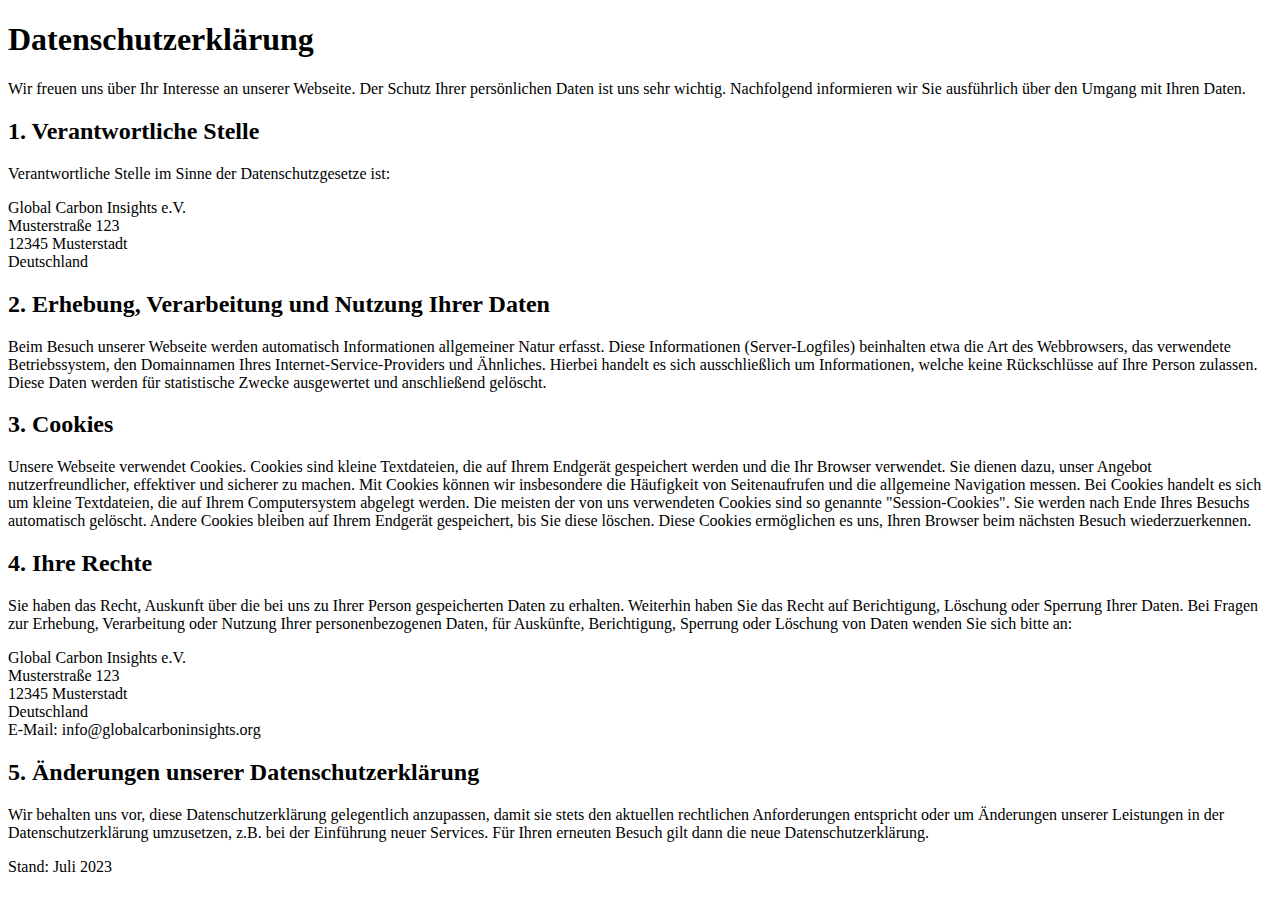
==== datenschutz.html @ ef19ab0f "Sync" ====
<!DOCTYPE html>
<html lang="de">
<head>
  <meta charset="UTF-8">
  <meta name="viewport" content="width=device-width, initial-scale=1.0">
  <title>Datenschutzerklärung - Global Carbon Insights e.V.</title>
</head>
<body>

<h1>Datenschutzerklärung</h1>

<p>Wir freuen uns über Ihr Interesse an unserer Webseite. Der Schutz Ihrer persönlichen Daten ist uns sehr wichtig.
Nachfolgend informieren wir Sie ausführlich über den Umgang mit Ihren Daten.</p>

<h2>1. Verantwortliche Stelle</h2>
<p>Verantwortliche Stelle im Sinne der Datenschutzgesetze ist:</p>
<p>Global Carbon Insights e.V.<br>
Musterstraße 123<br>
12345 Musterstadt<br>
Deutschland</p>

<h2>2. Erhebung, Verarbeitung und Nutzung Ihrer Daten</h2>
<p>Beim Besuch unserer Webseite werden automatisch Informationen allgemeiner Natur erfasst. Diese Informationen (Server-Logfiles) beinhalten etwa die Art des Webbrowsers, das verwendete Betriebssystem, den Domainnamen Ihres Internet-Service-Providers und Ähnliches. Hierbei handelt es sich ausschließlich um Informationen, welche keine Rückschlüsse auf Ihre Person zulassen.
Diese Daten werden für statistische Zwecke ausgewertet und anschließend gelöscht.</p>

<h2>3. Cookies</h2>
<p>Unsere Webseite verwendet Cookies. Cookies sind kleine Textdateien, die auf Ihrem Endgerät gespeichert werden und die Ihr Browser verwendet. Sie dienen dazu, unser Angebot nutzerfreundlicher, effektiver und sicherer zu machen. Mit Cookies können wir insbesondere die Häufigkeit von Seitenaufrufen und die allgemeine Navigation messen. Bei Cookies handelt es sich um kleine Textdateien, die auf Ihrem Computersystem abgelegt werden. Die meisten der von uns verwendeten Cookies sind so genannte "Session-Cookies". Sie werden nach Ende Ihres Besuchs automatisch gelöscht. Andere Cookies bleiben auf Ihrem Endgerät gespeichert, bis Sie diese löschen. Diese Cookies ermöglichen es uns, Ihren Browser beim nächsten Besuch wiederzuerkennen.</p>

<h2>4. Ihre Rechte</h2>
<p>Sie haben das Recht, Auskunft über die bei uns zu Ihrer Person gespeicherten Daten zu erhalten. Weiterhin haben Sie das Recht auf Berichtigung, Löschung oder Sperrung Ihrer Daten. Bei Fragen zur Erhebung, Verarbeitung oder Nutzung Ihrer personenbezogenen Daten, für Auskünfte, Berichtigung, Sperrung oder Löschung von Daten wenden Sie sich bitte an:</p>
<p>Global Carbon Insights e.V.<br>
Musterstraße 123<br>
12345 Musterstadt<br>
Deutschland<br>
E-Mail: info@globalcarboninsights.org</p>

<h2>5. Änderungen unserer Datenschutzerklärung</h2>
<p>Wir behalten uns vor, diese Datenschutzerklärung gelegentlich anzupassen, damit sie stets den aktuellen rechtlichen Anforderungen entspricht oder um Änderungen unserer Leistungen in der Datenschutzerklärung umzusetzen, z.B. bei der Einführung neuer Services. Für Ihren erneuten Besuch gilt dann die neue Datenschutzerklärung.</p>

<p>Stand: Juli 2023</p>

</body>
</html>
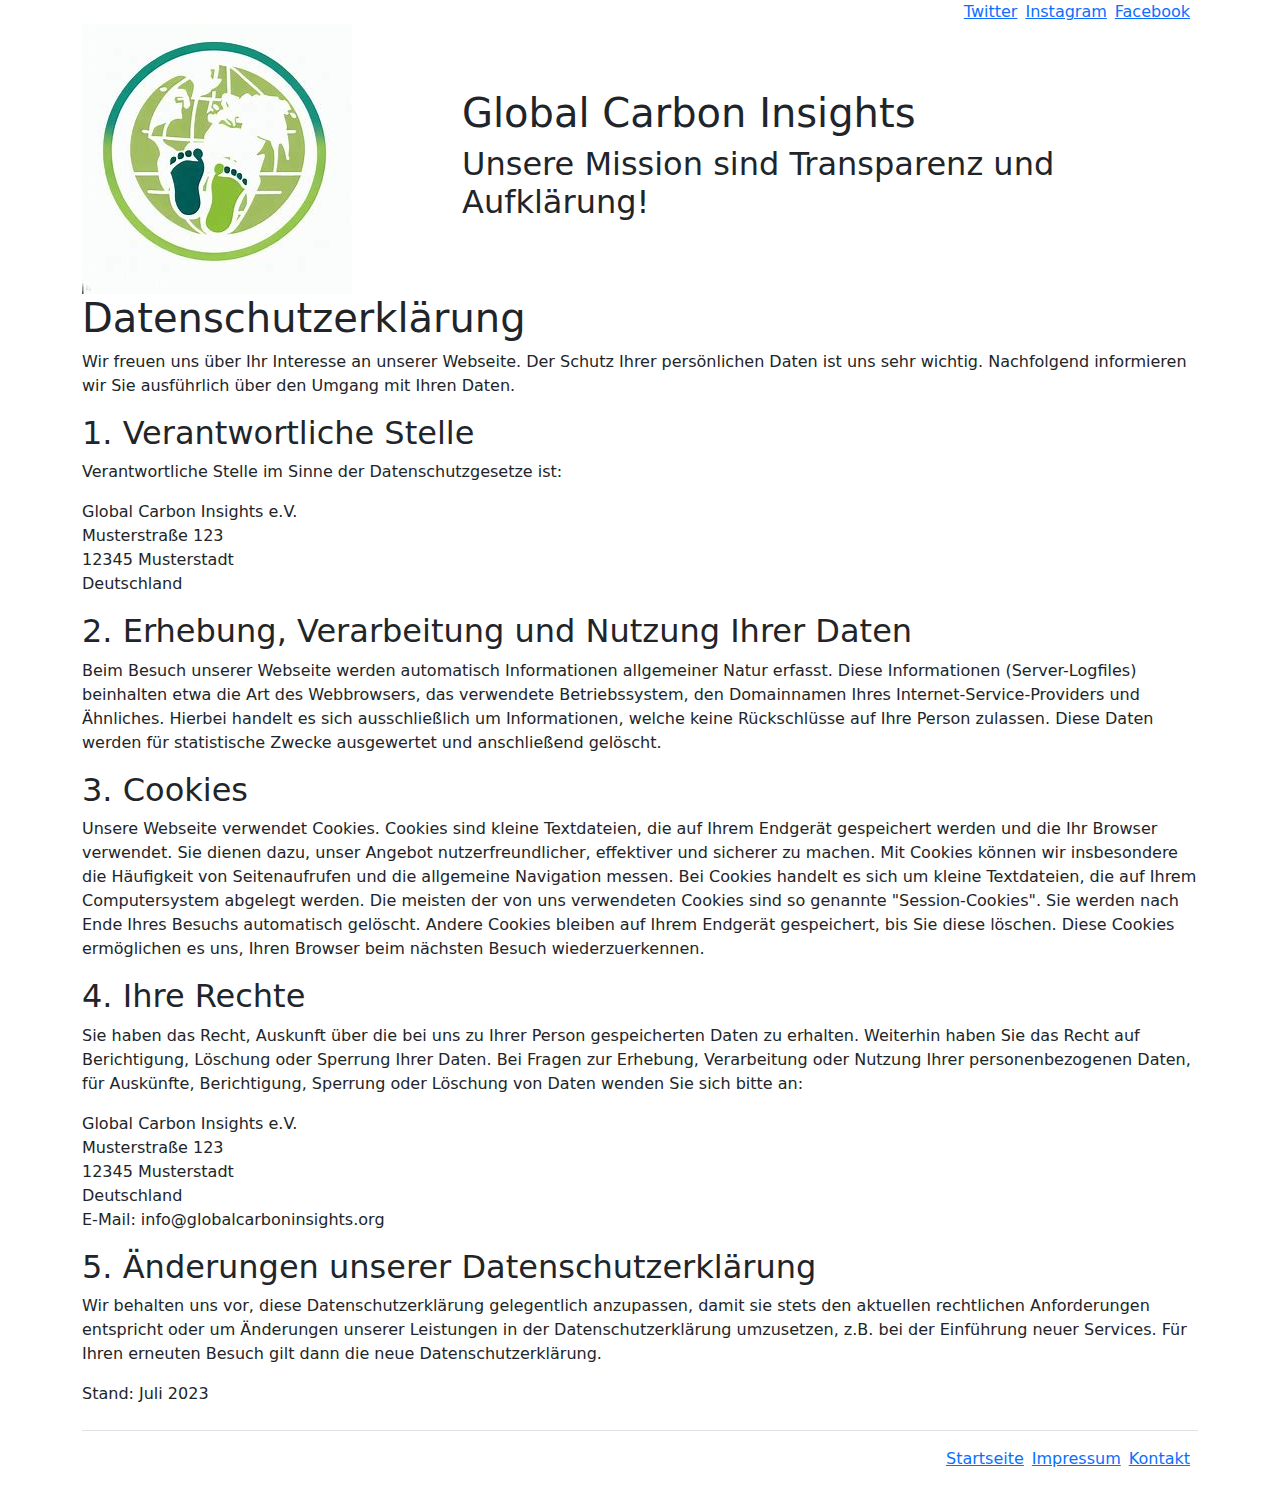
==== commit 3243e8d1: "Abschluss der Webseite. CSS wurde in eigene Datei ausgelagert" ====
--- a/datenschutz.html
+++ b/datenschutz.html
@@ -4,8 +4,33 @@
   <meta charset="UTF-8">
   <meta name="viewport" content="width=device-width, initial-scale=1.0">
   <title>Datenschutzerklärung - Global Carbon Insights e.V.</title>
+
+    <!-- Bootstrap CSS -->
+    <link rel="stylesheet" href="https://cdn.jsdelivr.net/npm/bootstrap@5.2/dist/css/bootstrap.min.css">
 </head>
 <body>
+
+  <div class="container">
+  <header class="row align-items-center">
+    <!-- Globale Navigation -->
+    <nav class="d-flex justify-content-end">
+      <ul class="nav">
+        <li class="nav-item me-2"><a
+                href="https://www.twitter.com/globalcarboninsights">Twitter</a></li>
+        <li class="nav-item me-2"><a
+                href="https://www.instagram.com/globalcarboninsights">Instagram</a></li>
+        <li class="nav-item me-2"><a
+                href="https://www.facebook.com/globalcarboninsights">Facebook</a></li>
+        </ul>
+    </nav>
+    <div class="col-sm-4">
+      <img src="Logo1.jpg" alt="Logo" class="img-fluid">
+  </div>
+  <div class="col-sm-8">
+      <h1>Global Carbon Insights</h1>
+      <h2>Unsere Mission sind Transparenz und Aufklärung!</h2>
+  </div>
+  </header>
 
 <h1>Datenschutzerklärung</h1>
 
@@ -39,5 +64,22 @@
 
 <p>Stand: Juli 2023</p>
 
+<footer class="d-flex justify-content-end py-3 my-4 border-top">
+  <nav>
+      <ul class="nav">
+        <li class="nav-item me-2"><a 
+               href="index_mit_vue.html">Startseite</a></li>
+        <li class="nav-item me-2"><a 
+               href="imprint.html">Impressum</a></li>
+        <li class="nav-item me-2"><a 
+               href="contact.html">Kontakt</a></li>
+      </ul>
+    </nav>
+</footer>
+
+</div>
+
 </body>
+
+
 </html>
